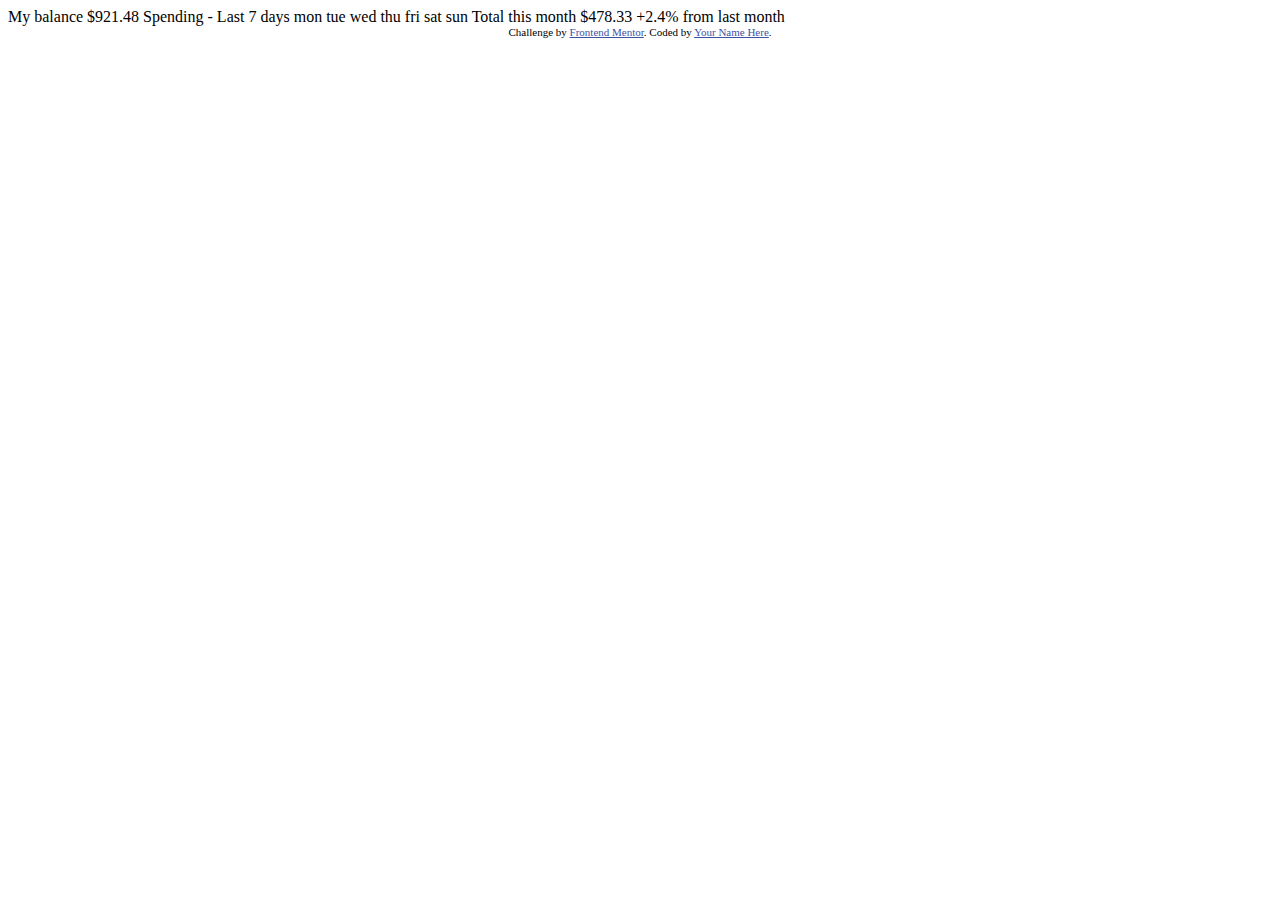
==== expenses-chart-component-main/index.html @ 000c22b6 "[FEM-2] Initial setup for expenses chart component" ====
<!DOCTYPE html>
<html lang="en">
<head>
  <meta charset="UTF-8">
  <meta name="viewport" content="width=device-width, initial-scale=1.0"> <!-- displays site properly based on user's device -->

  <link rel="icon" type="image/png" sizes="32x32" href="./images/favicon-32x32.png">
  
  <title>Frontend Mentor | Expenses chart component</title>

  <!-- Feel free to remove these styles or customise in your own stylesheet 👍 -->
  <style>
    .attribution { font-size: 11px; text-align: center; }
    .attribution a { color: hsl(228, 45%, 44%); }
  </style>
</head>
<body>

  My balance
  $921.48

  Spending - Last 7 days

  mon
  tue
  wed
  thu
  fri
  sat
  sun

  Total this month
  $478.33

  +2.4%
  from last month
  
  <div class="attribution">
    Challenge by <a href="https://www.frontendmentor.io?ref=challenge" target="_blank">Frontend Mentor</a>. 
    Coded by <a href="#">Your Name Here</a>.
  </div>
</body>
</html>
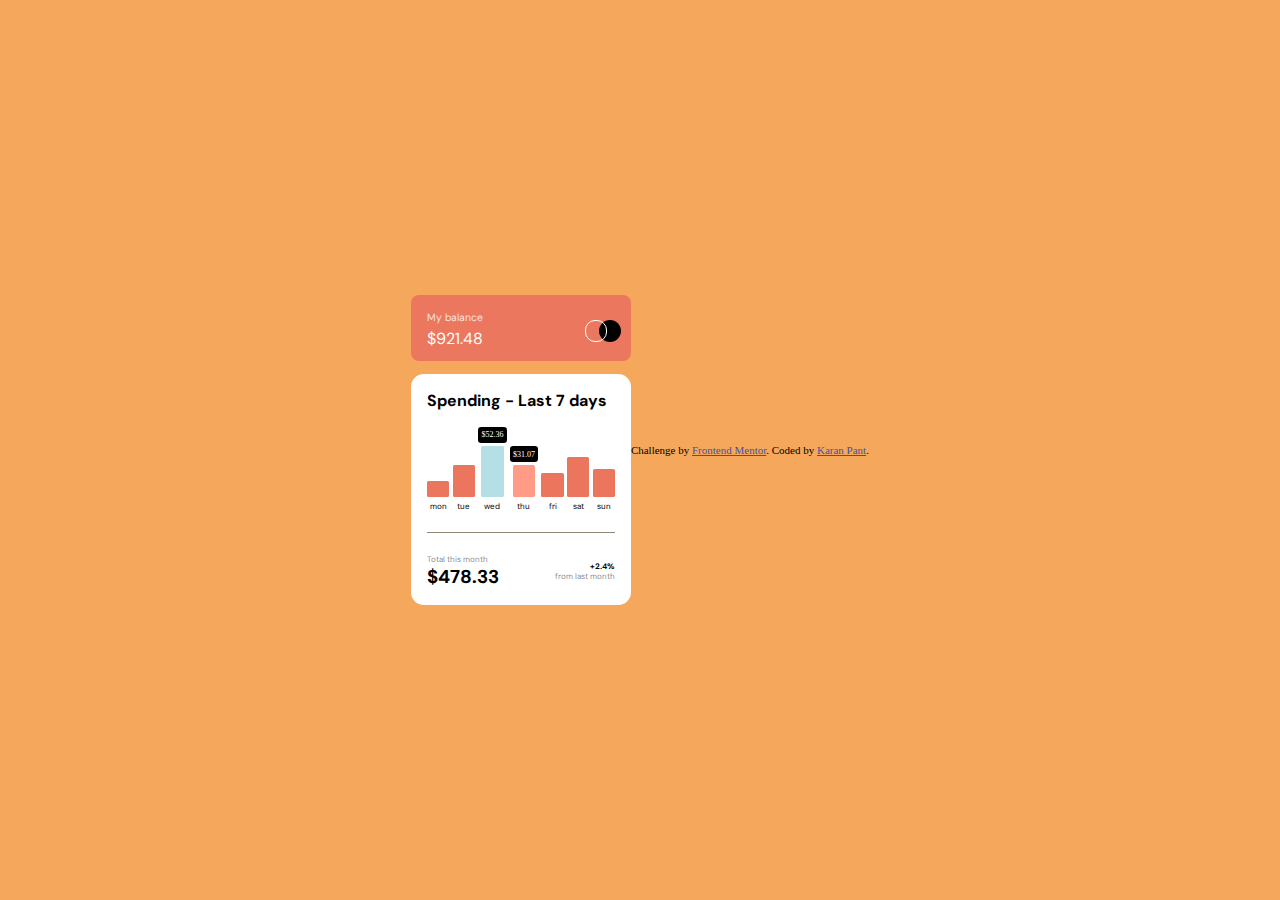
==== commit 1631a106: "[FEM-2] Working on expenses chart desktop component" ====
--- a/expenses-chart-component-main/index.html
+++ b/expenses-chart-component-main/index.html
@@ -5,39 +5,90 @@
   <meta name="viewport" content="width=device-width, initial-scale=1.0"> <!-- displays site properly based on user's device -->
 
   <link rel="icon" type="image/png" sizes="32x32" href="./images/favicon-32x32.png">
+  <link rel="stylesheet" href="main.css" />
+  <title>Frontend Mentor | Expenses chart component</title>
   
-  <title>Frontend Mentor | Expenses chart component</title>
-
-  <!-- Feel free to remove these styles or customise in your own stylesheet 👍 -->
-  <style>
-    .attribution { font-size: 11px; text-align: center; }
-    .attribution a { color: hsl(228, 45%, 44%); }
-  </style>
 </head>
 <body>
 
-  My balance
-  $921.48
+  <div class="container">
+    <div class="container__mybalance">
+      <span>
+      <p class="container__mybalance__text">My balance</p>
+      <p class="container__mybalance__amount">$921.48</p>
+      </span>
+    
+      <div class="">
+        <span class="container__mybalance__circle circle1"> </span>
+        <span class="container__mybalance__circle circle2"> </span>
+      </div>
+    </div>
 
-  Spending - Last 7 days
+    <div class="container__last7days">
+      <div class="chart">
+        <div class="chart__header">
+          <p>Spending - Last 7 days</p>
+        </div>
 
-  mon
-  tue
-  wed
-  thu
-  fri
-  sat
-  sun
+        <div class="chart__bar">
+            <div class="bar">
+              <span class="day mon"></span>
+              <p>mon</p>
+            </div>
 
-  Total this month
-  $478.33
+            <div class="bar">
+              <span class="day tue"></span>
+              <p>tue</p>
+            </div>
 
-  +2.4%
-  from last month
+            <div class="bar">
+              <div class="amount">$52.36</div>
+              <span class="day wed"></span>
+              <p>wed</p>
+            </div>
+
+            <div class="bar">
+              <div class="amount">$31.07</div>
+              <span class="day thu"></span>
+              <p>thu</p>
+            </div>
+
+            <div class="bar">
+              <span class="day fri"></span>
+              <p>fri</p>
+            </div>
+
+            <div class="bar">
+              <span class="day sat"></span>
+              <p>sat</p>
+            </div>
+
+            <div class="bar">
+              <span class="day sun"></span>
+              <p>sun</p>
+            </div>
+        </div>
+       
+      </div>
+
+      <div class="horizontalLine"></div>
+
+      <div class="container__total">
+        <div class="container__totalthismonth">
+          <p>Total this month</p>
+          <h3>$478.33</h3>
+        </div>
+        <div class="lastmonth">
+          <p class="percentage">+2.4%</p>
+          <p>from last month</p>
+        </div>
+      </div>
+    </div>
+  </div>
   
   <div class="attribution">
     Challenge by <a href="https://www.frontendmentor.io?ref=challenge" target="_blank">Frontend Mentor</a>. 
-    Coded by <a href="#">Your Name Here</a>.
+    Coded by <a href="#">Karan Pant</a>.
   </div>
 </body>
 </html>--- a/expenses-chart-component-main/main.css
+++ b/expenses-chart-component-main/main.css
@@ -0,0 +1,180 @@
+@import url('https://fonts.googleapis.com/css2?family=DM+Sans:wght@400;700&display=swap');
+
+.attribution { font-size: 11px; text-align: center; }
+.attribution a { color: hsl(228, 45%, 44%); }
+
+* {
+    margin: 0;
+    padding: 0;
+}
+
+body {
+    background-color: hsl(30, 89%, 66%);
+    height: 100vh;
+    width: 100vw;
+    display: flex;
+    justify-content: center;
+    align-items: center;
+}
+
+.container {
+}
+.container__mybalance {
+    background-color:  hsl(10, 79%, 65%);
+    border-radius: .5rem;
+    display: flex;
+    justify-content: space-between;
+}
+
+.container__mybalance p {
+    padding-top: 1rem;
+    padding-left: 1rem;
+    font-family: 'DM Sans', sans-serif;
+}
+
+.container__mybalance__text {
+    font-size: .65rem;
+    color: rgba(255, 255, 255, 0.8)
+}
+
+.container__mybalance__amount {
+    position: relative;
+    bottom: .8rem;
+    color: #fff;
+}
+
+.container__mybalance__circle {
+    border-radius: 10px;
+    height: 20px;
+    width: 20px;
+    display: inline-block;
+    position: relative;
+    right: 10px;
+    top: 25px;
+}
+
+.circle1 {
+    border: 1px #fff solid;
+    left: 2px;
+    z-index: 1;
+}
+
+.circle2 {
+    background-color: #000;
+    border-radius: 12px;
+    height: 22px;
+    width: 22px;
+}
+
+.container__last7days {
+    background-color: #fff;
+    padding: 1rem;
+    margin-top: .8rem;
+    border-radius: .8rem;
+}
+
+.day {
+  height: 1rem;
+  width: 1.4rem;
+  border-radius: .1rem;
+  background-color: #555;
+  display: inline-block;
+}
+
+.mon {
+  background-color: #EC755D;
+}
+
+.tue {
+    height: 2rem;
+    background-color: #EC755D;
+  }
+
+  .wed {
+    height: 3.2rem;
+    background-color: #B4DFE5;
+  }
+
+  .thu {
+    height: 2rem;
+    background-color: #FF9B87;
+  }
+
+  .fri {
+    height: 1.5rem;
+    background-color: #EC755D;
+  }
+
+  .sat {
+    height: 2.5rem;
+    background-color: #EC755D;
+  }
+
+  .sun {
+    height: 1.75rem;
+    background-color: #EC755D;
+  }
+
+.chart {
+    display: flex;
+    gap: 1rem;
+    flex-direction: column;
+}
+
+.chart__header {
+    font-family: 'DM Sans', sans-serif;
+    font-weight: 700;
+}
+
+.chart__bar {
+    display: flex;
+    gap: .2rem;
+    align-items: flex-end;
+}
+
+.chart__bar p {
+    font-size: .5rem;
+    font-family: 'DM Sans', sans-serif;
+}
+
+.bar {
+    text-align: center;
+    position: relative;
+}
+
+.amount {
+    font-size: .5rem;
+    background-color: #000;
+    color: #fff;
+    padding: .2rem;
+    margin-bottom: .2rem;
+    border-radius: .2rem;
+}
+
+.horizontalLine {
+    height: 1px;
+    margin: 1.3rem 0;
+    background-color: hsl(28, 10%, 53%);
+}
+
+.container__total {
+    display: flex;
+    flex-direction: row;
+    justify-content: space-between;
+    font-family: 'DM Sans', sans-serif;
+    align-items: center;
+}
+
+.container__totalthismonth p, .lastmonth{
+    font-size: .5rem;
+    color: rgba(0, 0, 0, 0.5);
+}
+
+.lastmonth {
+    text-align: right;
+}
+
+.percentage {
+    color: #000;
+    font-weight: bold;
+}
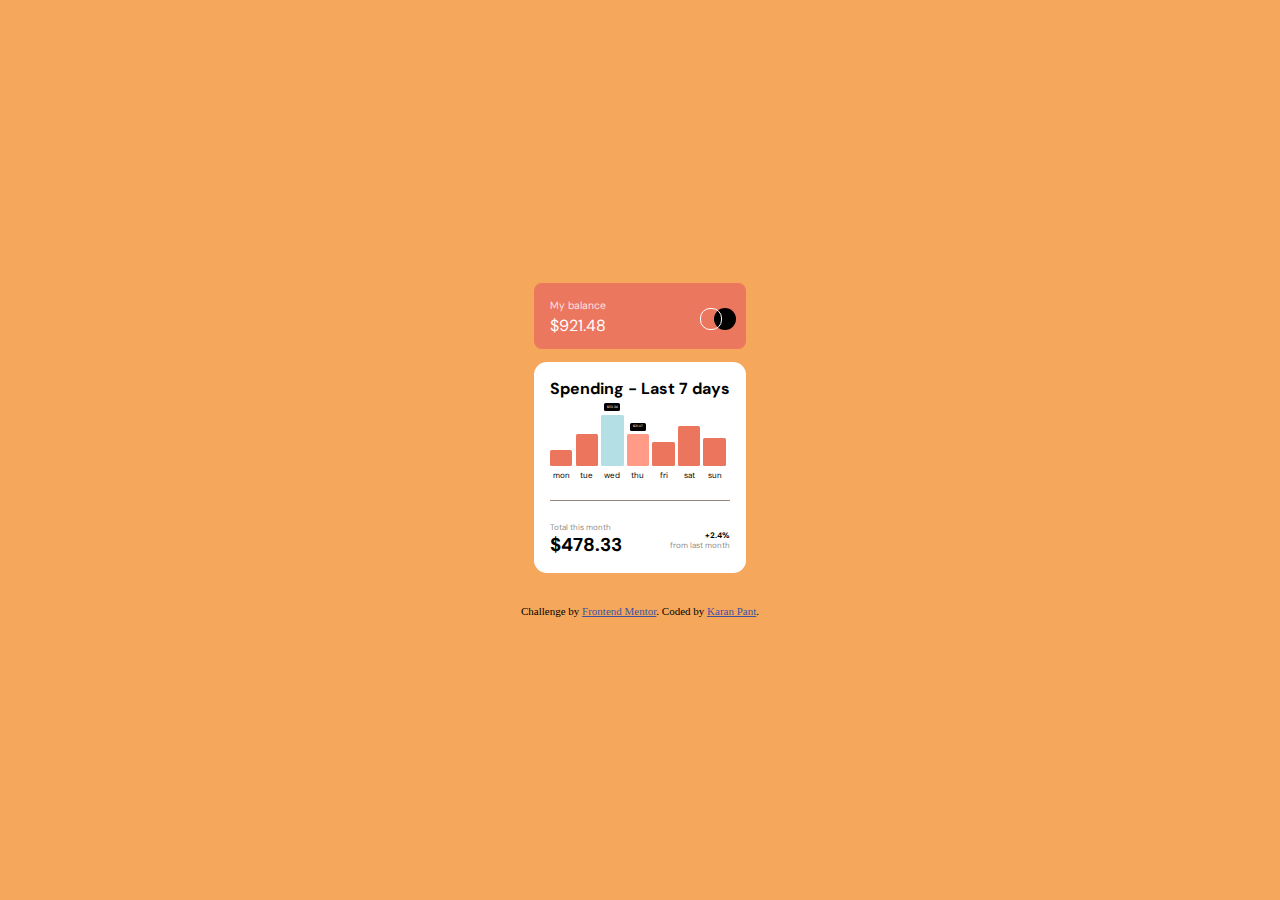
==== commit 0fd8cc1f: "[FEM-2] Complete Desktop challenge" ====
--- a/expenses-chart-component-main/index.html
+++ b/expenses-chart-component-main/index.html
@@ -42,8 +42,9 @@
             </div>
 
             <div class="bar">
-              <div class="amount">$52.36</div>
-              <span class="day wed"></span>
+              <span class="day wed">
+                <div class="amount">$52.36</div>
+              </span>
               <p>wed</p>
             </div>
 
--- a/expenses-chart-component-main/main.css
+++ b/expenses-chart-component-main/main.css
@@ -13,11 +13,14 @@
     height: 100vh;
     width: 100vw;
     display: flex;
+    flex-direction: column;
+    gap: 2rem;
     justify-content: center;
     align-items: center;
 }
 
 .container {
+    
 }
 .container__mybalance {
     background-color:  hsl(10, 79%, 65%);
@@ -79,6 +82,7 @@
   border-radius: .1rem;
   background-color: #555;
   display: inline-block;
+  position: relative;
 }
 
 .mon {
@@ -143,12 +147,20 @@
 }
 
 .amount {
-    font-size: .5rem;
+    font-family: 'DM Sans', sans-serif;
+    font-size: .2rem;
     background-color: #000;
     color: #fff;
-    padding: .2rem;
     margin-bottom: .2rem;
-    border-radius: .2rem;
+    border-radius: .1rem;
+    height: .4rem;
+    width: 1rem;
+    position: absolute;
+    bottom: 100%;
+    left: 3px;
+    padding-top: .1rem;
+    text-align: center;
+    vertical-align: middle;
 }
 
 .horizontalLine {
